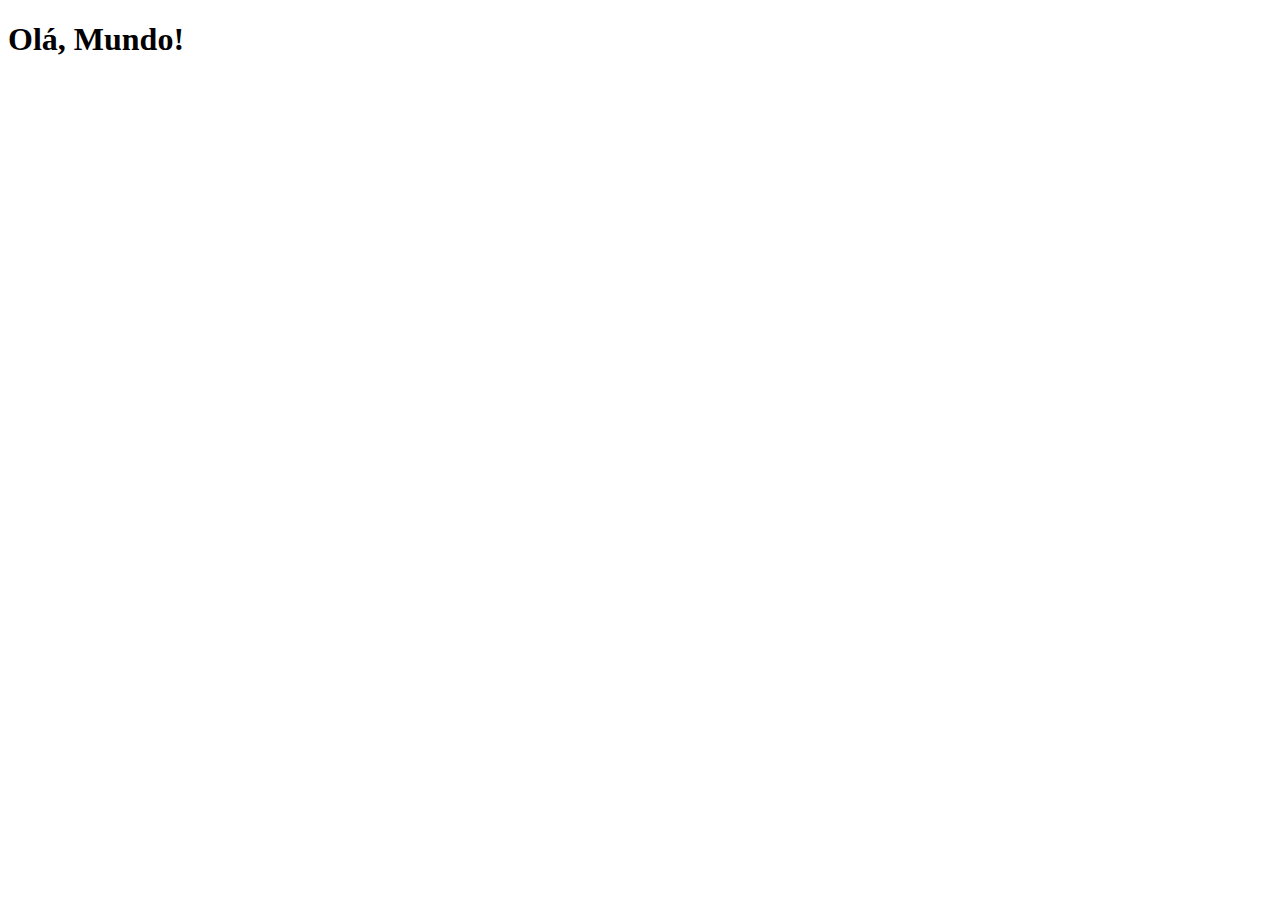
==== index.html @ 26e5f849 "Criei a página principal" ====
<!DOCTYPE html>
<html lang="pt-br">
<head>
    <meta charset="UTF-8">
    <meta http-equiv="X-UA-Compatible" content="IE=edge">
    <meta name="viewport" content="width=device-width, initial-scale=1.0">
    <link rel="shortcut icon" href="favicon.ico" type="image/x-icon">
    <title>Projeto Redes Sociais</title>
</head>
<body>
    <h1>Olá, Mundo!</h1>
</body>
</html>
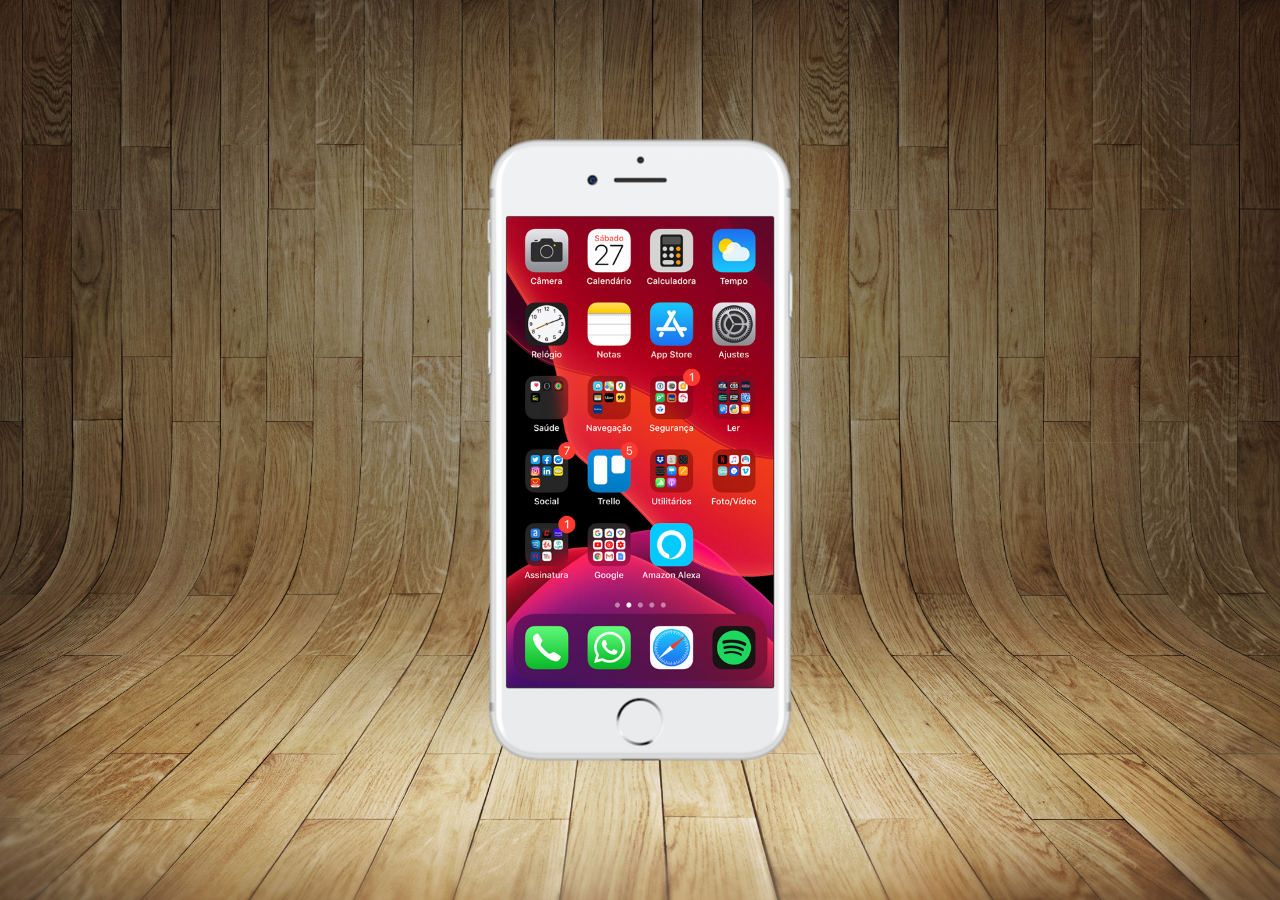
==== commit 3ad2d1fa: "Criei a tela Home" ====
--- a/index.html
+++ b/index.html
@@ -5,9 +5,17 @@
     <meta http-equiv="X-UA-Compatible" content="IE=edge">
     <meta name="viewport" content="width=device-width, initial-scale=1.0">
     <link rel="shortcut icon" href="favicon.ico" type="image/x-icon">
+    <link rel="stylesheet" href="estilos/style.css">
     <title>Projeto Redes Sociais</title>
 </head>
 <body>
-    <h1>Olá, Mundo!</h1>
+    <main>
+        <section id="telefone">
+            <iframe src="home.html" name="tela" id="tela" frameborder="0"></iframe>
+        </section>
+        <section id="redes-sociais">
+
+        </section>
+    </main>
 </body>
 </html>--- a/estilos/style.css
+++ b/estilos/style.css
@@ -0,0 +1,44 @@
+@charset "UTF-8";
+
+* {
+    margin: 0px;
+    padding: 0px;
+    font-family: Arial, Helvetica, sans-serif;
+}
+
+html, body {
+    height: 100vh;
+    width: 100vw;
+    background-color: lightcoral;
+}
+
+body {
+    background: url('../imagens/fundo-madeira.jpg') no-repeat top center;
+    background-size: cover;
+    background-attachment: fixed;
+}
+
+main {
+    height: 100vh;
+    position: relative;
+}
+
+section#telefone {
+    position: absolute;
+    top: 50%;
+    left: 50%;
+    transform: translate(-50%, -50%);
+
+    height: 627px;
+    width: 311px;
+    background: url('../imagens/frame-iphone.png') no-repeat;
+}
+
+iframe#tela {
+    position: relative;
+    top: 80px;
+    left: 22px;
+    width: 267px;
+    height: 471px;
+
+}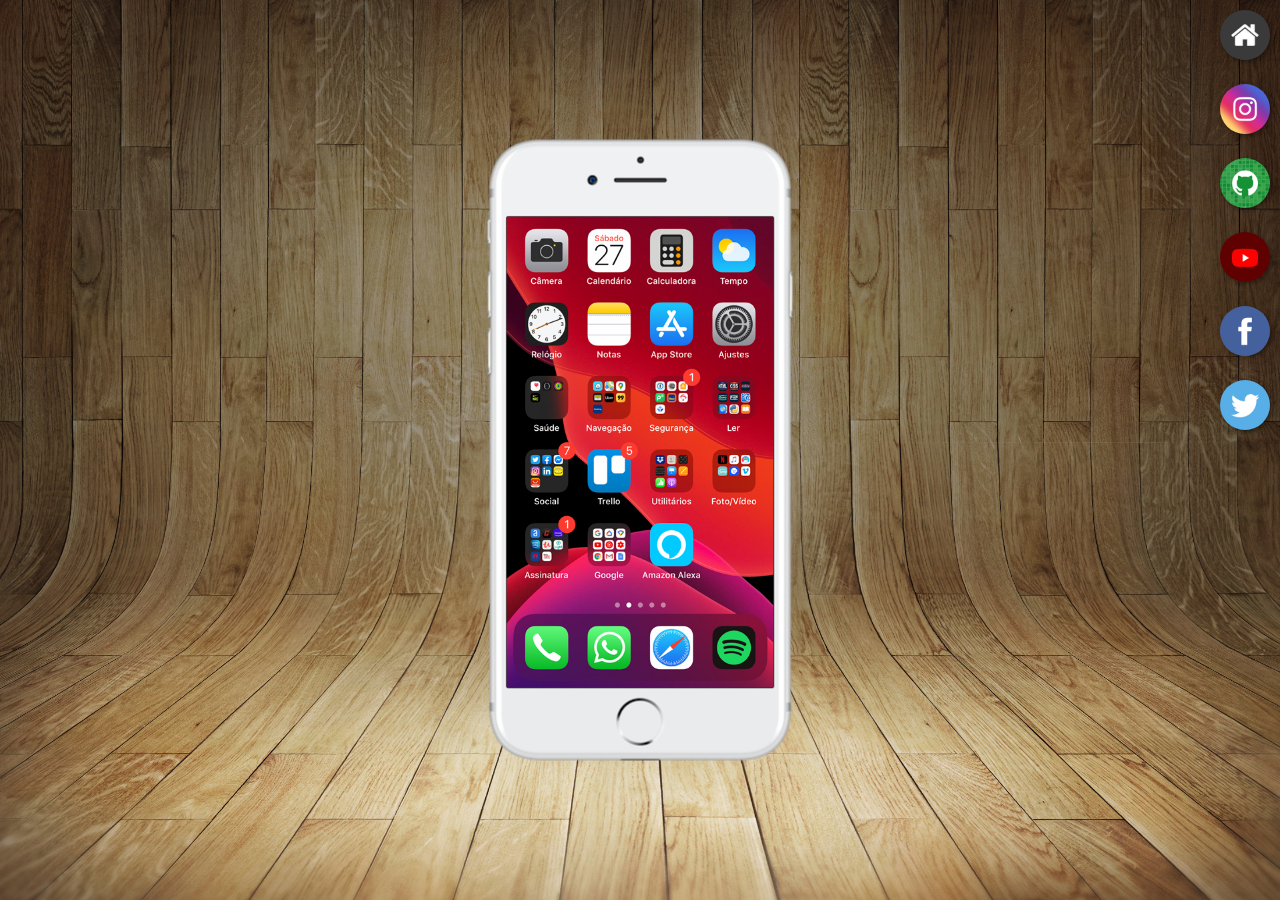
==== commit 78338189: "Criei botões na lateral" ====
--- a/index.html
+++ b/index.html
@@ -11,10 +11,17 @@
 <body>
     <main>
         <section id="telefone">
-            <iframe src="home.html" name="tela" id="tela" frameborder="0"></iframe>
+            <iframe src="home.html" name="tela" id="tela" frameborder="0">
+                Seu navegador não é compativel com isso.
+            </iframe>
         </section>
         <section id="redes-sociais">
-
+            <a href="#" target="tela"><img src="imagens/logo-home.jpg" alt="home"></a><br>
+            <a href="#" target="tela"><img src="imagens/logo-instagram.jpg" alt="instagram"></a><br>
+            <a href="#" target="tela"><img src="imagens/logo-github.jpg" alt="github"></a><br>
+            <a href="#" target="tela"><img src="imagens/logo-youtube.jpg" alt="youtube"></a><br>
+            <a href="#" target="tela"><img src="imagens/logo-facebook.jpg" alt="facebook"></a><br>
+            <a href="#" target="tela"><img src="imagens/logo-twitter.jpg" alt="twitter"></a>
         </section>
     </main>
 </body>
--- a/estilos/style.css
+++ b/estilos/style.css
@@ -41,4 +41,22 @@
     width: 267px;
     height: 471px;
 
+}
+section#redes-sociais {
+    text-align: right;
+}
+
+section#redes-sociais img {
+    width: 50px;
+    margin: 10px;
+    border-radius: 50%;
+    box-shadow: 2px 2px 5px rgba(0, 0, 0, 0.405);
+    box-sizing: border-box;
+}
+
+section#redes-sociais img:hover {
+    border: 2px solid rgba(83, 209, 247, 0.637);
+    transform: translate(-3px, -3px);
+    box-shadow: 5px 5px 10px rgba(0, 0, 0, 0.635);
+    transition: transform .3s, border 1s;
 }